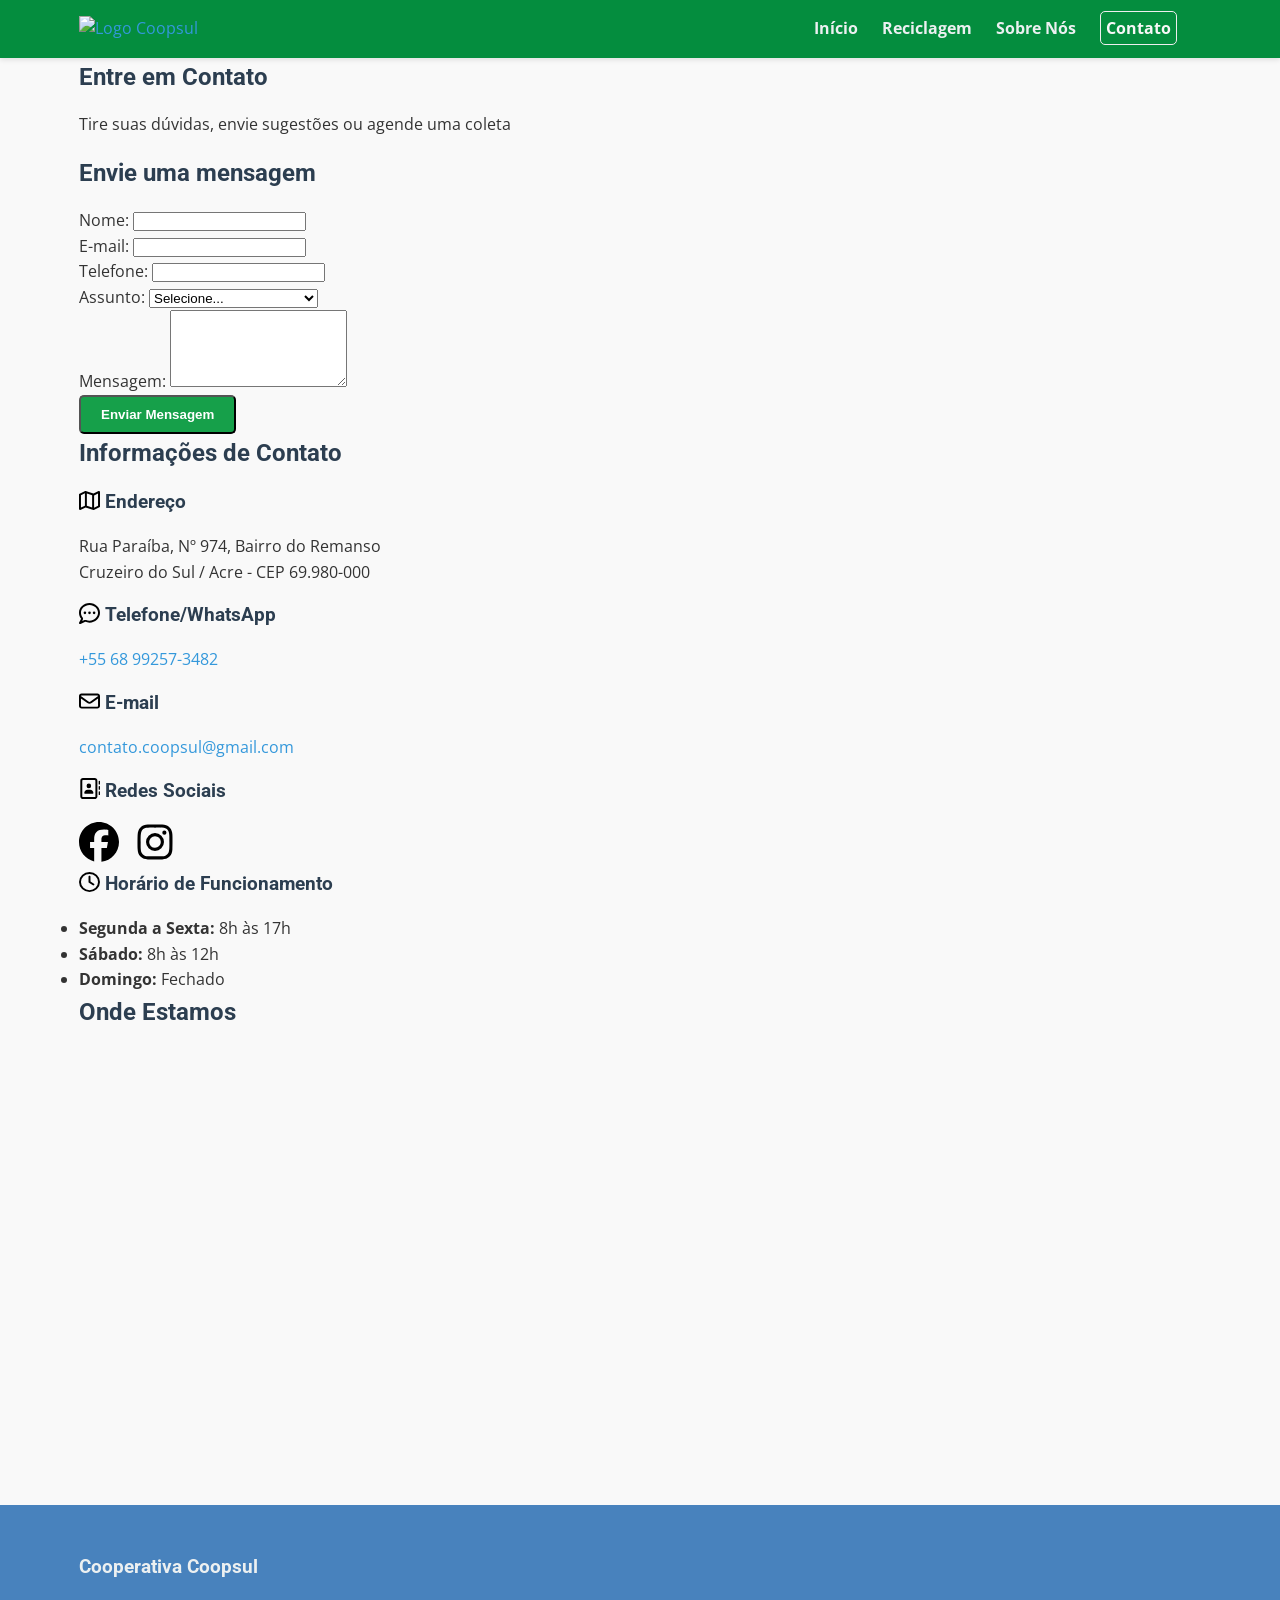
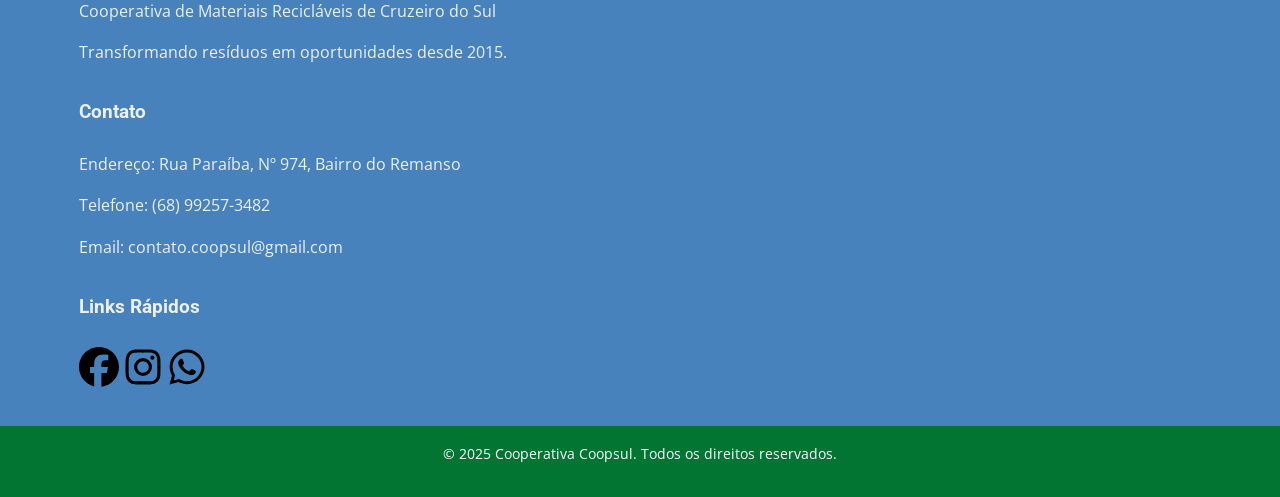
==== contato.html @ 3d7a3ee6 "Feat: icones e materials" ====
<!DOCTYPE html>
<html lang="pt-BR">
<head>
    <meta charset="UTF-8">
    <meta name="viewport" content="width=device-width, initial-scale=1.0">
    <title>Contato | Cooperativa Coopsul</title>
    <link rel="stylesheet" href="./assets/css/estilo.css">
    <link rel="stylesheet" href="./assets/css/estilo-contato.css">
    <link rel="shortcut icon" href="./favicon.png" type="image/x-icon">
    <link rel="preconnect" href="https://fonts.googleapis.com">
    <link rel="preconnect" href="https://fonts.gstatic.com" crossorigin>
    <link href="https://fonts.googleapis.com/css2?family=Roboto:wght@400;700&family=Open+Sans:wght@400;700&display=swap" rel="stylesheet">
</head>
<body>
    <header>
        <div class="container">
            <div class="logo">
                <a class="social-link" href="./" >
                    <img src="./assets/img/logo_coopsul.png" alt="Logo Coopsul" width="80">
                </a>
            </div>
            <nav>
                <ul>
                    <li><a href="index.html">Início</a></li>
                    <li><a href="reciclagem.html">Reciclagem</a></li>
                    <li><a href="sobre.html">Sobre Nós</a></li>
                    <li><a href="contato.html" class="active">Contato</a></li>
                </ul>
            </nav>
        </div>
    </header>

    <main>
        <section class="page-header">
            <div class="container">
                <h1>Entre em Contato</h1>
                <p>Tire suas dúvidas, envie sugestões ou agende uma coleta</p>
            </div>
        </section>

        <section class="contact-content">
            <div class="container">
                <div class="contact-grid">
                    <div class="contact-form">
                        <h2>Envie uma mensagem</h2>
                        <form id="contactForm">
                            <div class="form-group">
                                <label for="name">Nome:</label>
                                <input type="text" id="name" name="name" required>
                            </div>
                            <div class="form-group">
                                <label for="email">E-mail:</label>
                                <input type="email" id="email" name="email" required>
                            </div>
                            <div class="form-group">
                                <label for="phone">Telefone:</label>
                                <input type="tel" id="phone" name="phone">
                            </div>
                            <div class="form-group">
                                <label for="subject">Assunto:</label>
                                <select id="subject" name="subject" required>
                                    <option value="">Selecione...</option>
                                    <option value="coleta">Agendamento de coleta</option>
                                    <option value="dúvida">Dúvida sobre reciclagem</option>
                                    <option value="cooperado">Tornar-se cooperado</option>
                                    <option value="parceria">Parceria comercial</option>
                                    <option value="outro">Outro assunto</option>
                                </select>
                            </div>
                            <div class="form-group">
                                <label for="message">Mensagem:</label>
                                <textarea id="message" name="message" rows="5" required></textarea>
                            </div>
                            <button type="submit" class="btn">Enviar Mensagem</button>
                        </form>
                    </div>

                    <div class="contact-info">
                        <h2>Informações de Contato</h2>
                        
                        <div class="contact-method">
                            <h3><img class="fa-icon heading-icon" src="./assets/vendor/fontawesome/svgs/regular/map.svg" alt="">Endereço</h3>
                            <p>Rua Paraíba, Nº 974, Bairro do Remanso<br>
                            Cruzeiro do Sul / Acre - CEP 69.980-000</p>
                        </div>
                        
                        <div class="contact-method">
                            <h3><img class="fa-icon heading-icon" src="./assets/vendor/fontawesome/svgs/regular/comment-dots.svg" alt="">Telefone/WhatsApp</h3>
                            <p><a href="https://wa.me/5568992573482">+55 68 99257-3482</a></p>
                        </div>
                        
                        <div class="contact-method">
                            <h3><img class="fa-icon heading-icon" src="./assets/vendor/fontawesome/svgs/regular/envelope.svg" alt="">E-mail</h3>
                            <p><a href="mailto:contato.coopsul@gmail.com">contato.coopsul@gmail.com</a></p>
                        </div>
                        
                        <div class="contact-method">
                            <h3><img class="fa-icon heading-icon" src="./assets/vendor/fontawesome/svgs/regular/address-book.svg" alt="">Redes Sociais</h3>
                            <div class="social-links">
                                <a href="https://facebook.com/coopsul.ac" target="_blank" class="social-link">
                                    <img class="social-icon" src="./assets/vendor/fontawesome/svgs/brands/facebook.svg" alt="Facebook">
                                </a>
                                <a href="https://instagram.com/coopsul.ac" target="_blank" class="social-link">
                                    <img class="social-icon" src="./assets/vendor/fontawesome/svgs/brands/instagram.svg" alt="Instagram">
                                </a>
                            </div>
                        </div>
                        
                        <div class="business-hours">
                            <h3><img class="fa-icon heading-icon" src="./assets/vendor/fontawesome/svgs/regular/clock.svg" alt="">Horário de Funcionamento</h3>
                            <ul>
                                <li><strong>Segunda a Sexta:</strong> 8h às 17h</li>
                                <li><strong>Sábado:</strong> 8h às 12h</li>
                                <li><strong>Domingo:</strong> Fechado</li>
                            </ul>
                        </div>
                    </div>
                </div>

                <div class="map-container">
                    <h2>Onde Estamos</h2>
                    <div class="map-wrapper">
                        <iframe src="https://www.google.com/maps/embed?pb=!1m18!1m12!1m3!1d415.6751432317117!2d-72.64867158528781!3d-7.619435031986268!2m3!1f0!2f0!3f0!3m2!1i1024!2i768!4f13.1!3m3!1m2!1s0x9199cd432f1835c9%3A0xd5198e9dbc980777!2sCooperativa%20Coopsul!5e0!3m2!1spt-BR!2sbr!4v1752202580402!5m2!1spt-BR!2sbr" width="600" height="450" style="border:0;" allowfullscreen="" loading="lazy" referrerpolicy="no-referrer-when-downgrade"></iframe>
                    </div>
                </div>
            </div>
        </section>
    </main>

    <footer>
        <div class="container">
            <div class="footer-info">
                <h3>Cooperativa Coopsul</h3>
                <p>Cooperativa de Materiais Recicláveis de Cruzeiro do Sul</p>
                <p>Transformando resíduos em oportunidades desde 2015.</p>
            </div>

            <div class="footer-contact">
                <h3>Contato</h3>
                <p>Endereço: Rua Paraíba, Nº 974, Bairro do Remanso</p>
                <p>Telefone: (68) 99257-3482</p>
                <p>Email: contato.coopsul@gmail.com</p>
            </div>

            <div class="footer-links">
                <h3>Links Rápidos</h3>
                    <a href="https://facebook.com/coopsul.ac" target="_blank" class="social-link">
                    <img class="social-icon" src="./assets/vendor/fontawesome/svgs/brands/facebook.svg" alt="Facebook">
                    </a>
                    <a href="https://instagram.com/coopsul.ac" target="_blank" class="social-link">
                        <img class="social-icon" src="./assets/vendor/fontawesome/svgs/brands/instagram.svg" alt="Instagram">
                    </a>
                    <a href="https://web.whatsapp.com" target="_blank" class="social-link">
                        <img class="social-icon" src="./assets/vendor/fontawesome/svgs/brands/whatsapp.svg" alt="WhatsApp">
                    </a>
            </div>

        </div>

        <div class="copyright">
            <p>&copy; 2025 Cooperativa Coopsul. Todos os direitos reservados.</p>
        </div>

    </footer>

    <script src="./assets/js/scripts.js"></script>
</body>
</html>
---- assets/css/estilo.css ----
/* Reset e estilos básicos */
* {
    margin: 0;
    padding: 0;
    box-sizing: border-box;
}

body {
    font-family: 'Open Sans', sans-serif;
    line-height: 1.6;
    color: #333;
    background-color: #f9f9f9;
}

.container {
    width: 90%;
    max-width: 1200px;
    margin: 0 auto;
    padding: 0 15px;
}

h1, h2, h3 {
    font-family: 'Roboto', sans-serif;
    margin-bottom: 1rem;
    color: #2c3e50;
}

p {
    margin-bottom: 1rem;
}

a {
    text-decoration: none;
    color: #3498db;
    transition: color 0.3s;
}

a:hover {
    color: #ffffff;
}

.btn {
    display: inline-block;
    background-color: #16a04a;
    color: white;
    padding: 10px 20px;
    border-radius: 5px;
    font-weight: bold;
    transition: background-color 0.3s;
}

.btn:hover {
    background-color: #006929;
    color: white;
}

/* Ícones SVG locais (Font Awesome Free 7.3.1) */
.fa-icon {
    display: inline-block;
    width: 1em;
    height: 1em;
    object-fit: contain;
    vertical-align: -0.125em;
}

.card-icon {
    width: 3rem;
    height: 3rem;
}

.heading-icon {
    width: 1.1em;
    height: 1.1em;
    margin-right: 0.35rem;
}

.social-icon {
    width: 40px;
    height: 40px;
}

/* Header */
header {
    background-color: #048d3e;
    color: white;
    padding: 1rem 0;
    position: sticky;
    top: 0;
    z-index: 100;
    box-shadow: 0 2px 5px rgba(0,0,0,0.1);
}

.logo h1 {
    color: white;
    font-size: 1.8rem;
    margin-bottom: 0.2rem;
    border: 1px white solid;
}

.logo p {
    border: 1px white solid;
    color: #ecf0f1;
    font-size: 0.9rem;
}

nav ul {
    display: flex;
    list-style: none;
    margin-top: 1rem;
}

nav ul li {
    margin-right: 1.5rem;
}

nav ul li a {
    color: #ecf0f1;
    font-weight: bold;
    padding: 0.5rem 0;
    position: relative;
}

nav ul li a.active {
    color: #f8f8f8;
    border: 1px solid #eeeeee;
    border-radius: 5px;
    padding: 5px;
}

nav ul li a:after {
    content: '';
    position: absolute;
    width: 0;
    height: 2px;
    background: #27ae60;
    bottom: 0;
    left: 0;
    transition: width 0.3s;
}

nav ul li a:hover:after {
    width: 100%;
}

/* Hero Section */
.hero {
    background: linear-gradient(rgba(0,0,0,0.5), rgba(0,0,0,0.5)), url('../img/galpao-001.jpeg');
    background-size: cover;
    background-position: center;
    color: white;
    text-align: center;
    padding: 5rem 0;
}

.hero h2 {
    font-size: 2.5rem;
    margin-bottom: 1.5rem;
    color: white;
}

.hero p {
    font-size: 1.2rem;
    max-width: 800px;
    margin: 0 auto 2rem;
}

/* Benefits Section */
.benefits {
    padding: 4rem 0;
    background-color: white;
}

.benefits h2 {
    text-align: center;
    margin-bottom: 3rem;
    font-size: 2rem;
}

.benefits-grid {
    display: grid;
    grid-template-columns: repeat(auto-fit, minmax(300px, 1fr));
    gap: 2rem;
}

.benefit-card {
    background-color: #f8f9fa;
    padding: 2rem;
    border-radius: 8px;
    text-align: center;
    transition: transform 0.3s, box-shadow 0.3s;
}

.benefit-card:hover {
    transform: translateY(-5px);
    box-shadow: 0 10px 20px rgba(0,0,0,0.1);
}

.benefit-icon {
    font-size: 3rem;
    margin-bottom: 1rem;
}

/* Materials Section */
.materials {
    padding: 4rem 0;
    background-color: #f1f8e9;
}

.materials h2 {
    text-align: center;
    margin-bottom: 3rem;
    font-size: 2rem;
}

.materials-grid {
    display: grid;
    grid-template-columns: repeat(auto-fit, minmax(200px, 1fr));
    gap: 2rem;
}

.material-card {
    background-color: white;
    padding: 1.5rem;
    border-radius: 8px;
    text-align: center;
    box-shadow: 0 5px 15px rgba(0,0,0,0.1);
}

.material-icon {
    font-size: 2.5rem;
    margin-bottom: 1rem;
}

/* Footer */
footer {
    background-color: #4882bd;
    color: #ecf0f1;
    padding: 3rem 0 0;
}

.social-links {
    display: flex;
    gap: 1rem;
    margin-top: 0.5rem;
}

.social-link .social-icon,
.social-link img {
    transition: transform 0.3s;
}

.social-link:hover .social-icon,
.social-link:hover img {
    transform: scale(1.1);
}

.footer-info, .footer-links, .footer-contact {
    margin-bottom: 2rem;
}

.footer-info h3 {
    color: #ecf0f1;
}

.footer-links h3, .footer-contact h3 {
    color: #ecf0f1;
    margin-bottom: 1.5rem;
}

.footer-links ul {
    list-style: none;
}

.footer-links ul li {
    margin-bottom: 0.5rem;
}

.footer-links ul li a {
    color: #bdc3c7;
}

.footer-links ul li a:hover {
    color: #27ae60;
}

.copyright {
    text-align: center;
    padding: 1rem 0;
    background-color: #027532;
    color: #ffffff;
    font-size: 0.9rem;
}

/* Responsividade */
@media (min-width: 768px) {
    header .container {
        display: flex;
        justify-content: space-between;
        align-items: center;
    }

    nav ul {
        margin-top: 0;
    }

    .footer .container {
        display: grid;
        grid-template-columns: repeat(3, 1fr);
        gap: 2rem;
    }
}
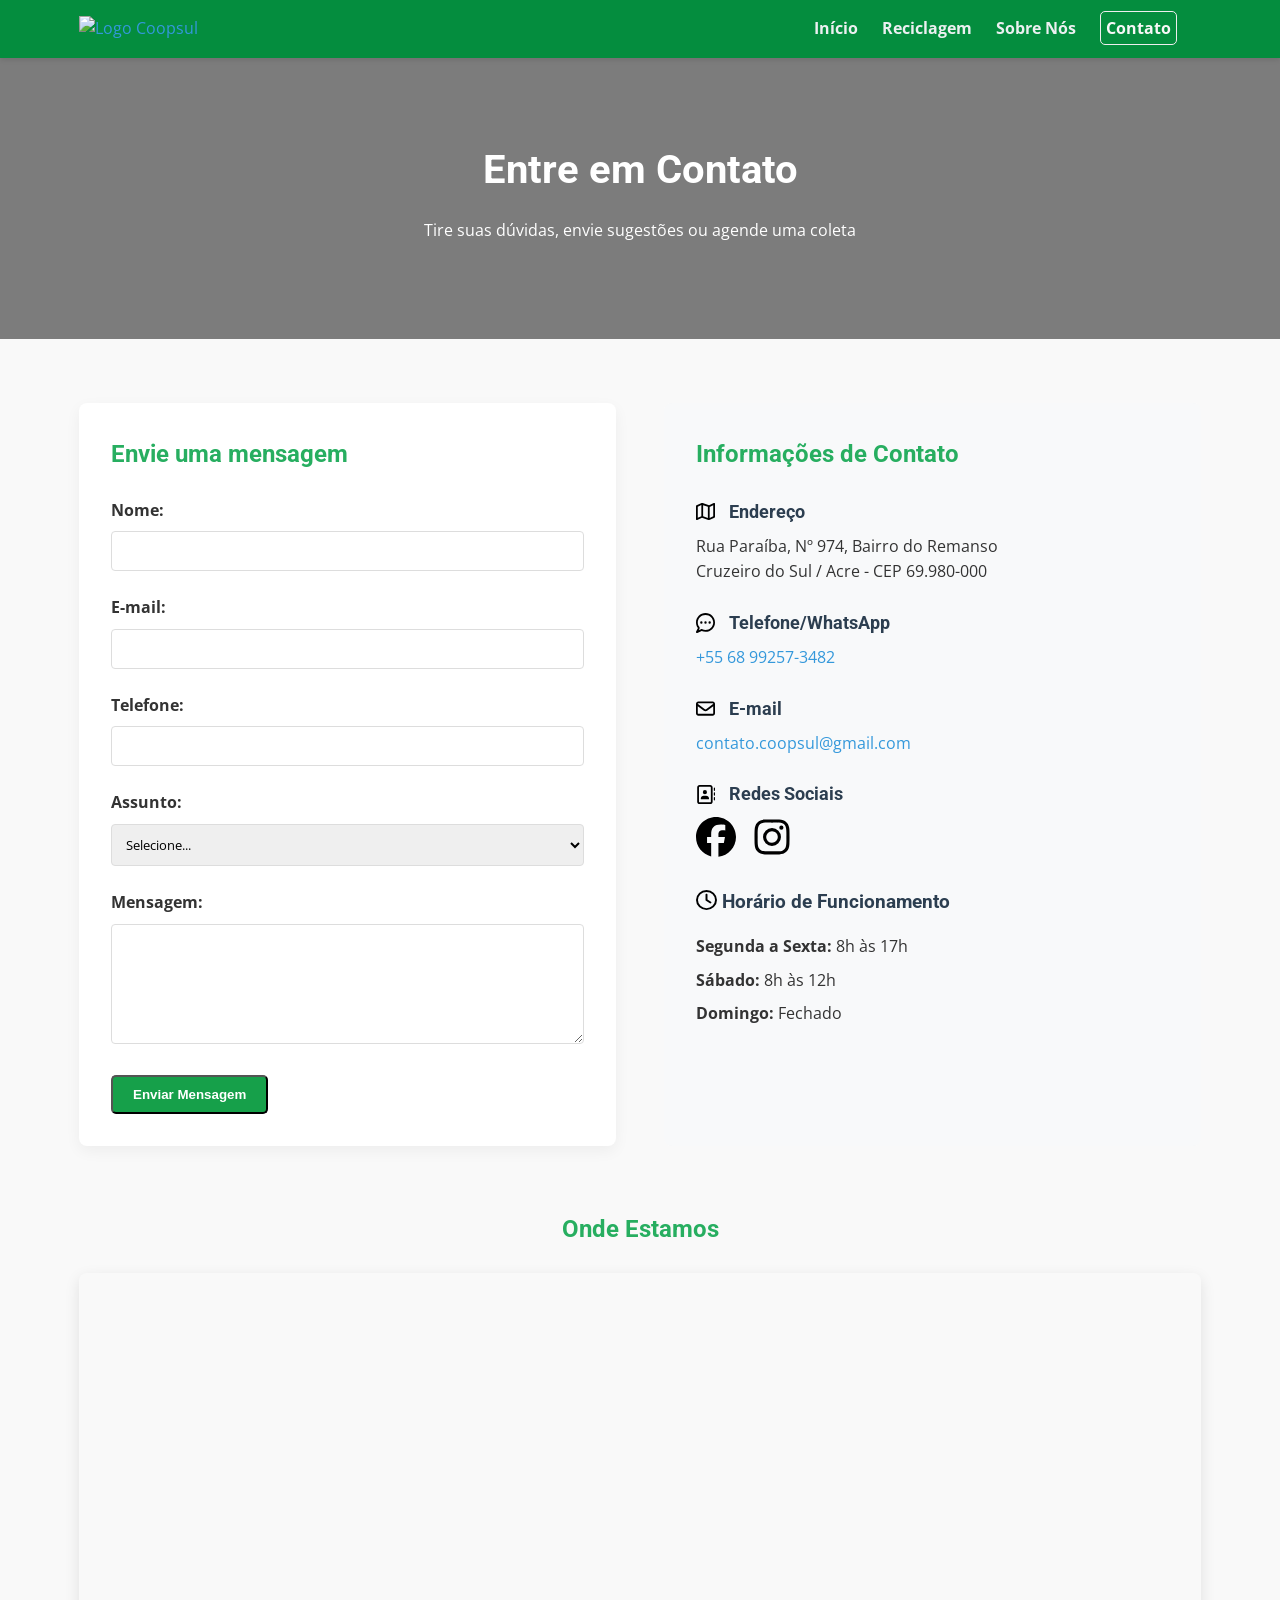
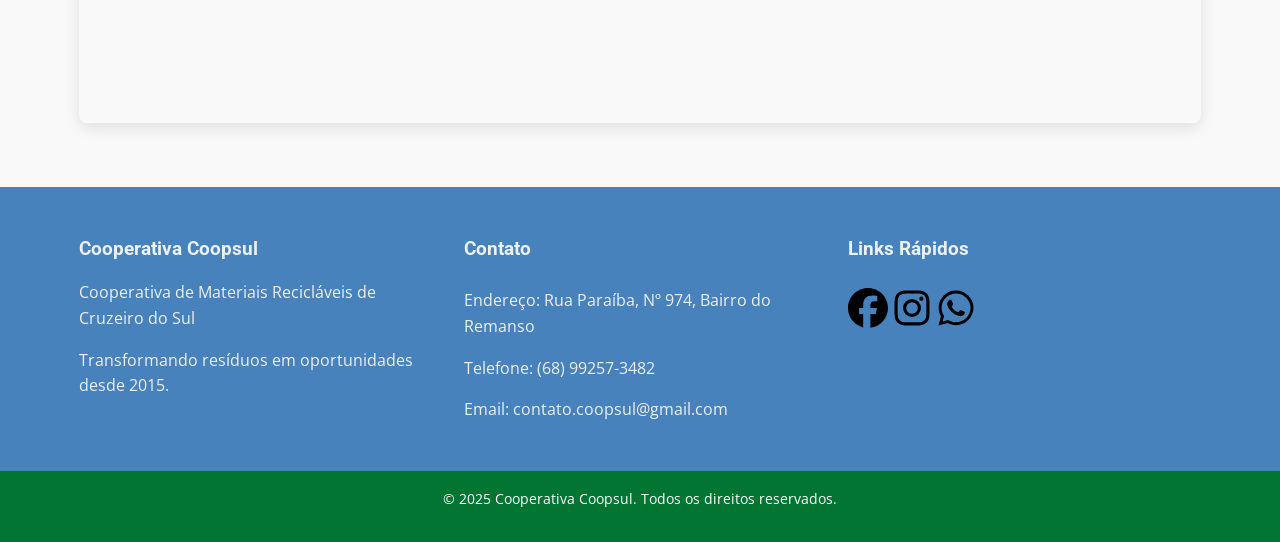
==== commit 7653bc42: "Principais mudanças: - Menu flutuante na parte inferior para telas abaixo de 768px. - Quatro botões " ====
--- a/contato.html
+++ b/contato.html
@@ -19,12 +19,12 @@
                     <img src="./assets/img/logo_coopsul.png" alt="Logo Coopsul" width="80">
                 </a>
             </div>
-            <nav>
+            <nav aria-label="Navegação principal">
                 <ul>
-                    <li><a href="index.html">Início</a></li>
-                    <li><a href="reciclagem.html">Reciclagem</a></li>
-                    <li><a href="sobre.html">Sobre Nós</a></li>
-                    <li><a href="contato.html" class="active">Contato</a></li>
+                    <li><a href="index.html"><img class="nav-icon" src="./assets/vendor/fontawesome/svgs/regular/house.svg" alt=""><span class="nav-label">Início</span></a></li>
+                    <li><a href="reciclagem.html"><img class="nav-icon" src="./assets/vendor/fontawesome/svgs/regular/trash-can.svg" alt=""><span class="nav-label">Reciclagem</span></a></li>
+                    <li><a href="sobre.html"><img class="nav-icon" src="./assets/vendor/fontawesome/svgs/regular/address-card.svg" alt=""><span class="nav-label">Sobre Nós</span></a></li>
+                    <li><a href="contato.html" class="active" aria-current="page"><img class="nav-icon" src="./assets/vendor/fontawesome/svgs/regular/envelope.svg" alt=""><span class="nav-label">Contato</span></a></li>
                 </ul>
             </nav>
         </div>
--- a/assets/css/estilo.css
+++ b/assets/css/estilo.css
@@ -142,6 +142,10 @@
     width: 100%;
 }
 
+.nav-icon {
+    display: none;
+}
+
 /* Hero Section */
 .hero {
     background: linear-gradient(rgba(0,0,0,0.5), rgba(0,0,0,0.5)), url('../img/galpao-001.jpeg');
@@ -292,6 +296,117 @@
 }
 
 /* Responsividade */
+@media (max-width: 767px) {
+    body {
+        padding-bottom: calc(92px + env(safe-area-inset-bottom));
+    }
+
+    header {
+        position: relative;
+        padding: 0.75rem 0;
+    }
+
+    header .container {
+        display: flex;
+        justify-content: center;
+    }
+
+    .logo img {
+        display: block;
+        width: 72px;
+        height: auto;
+    }
+
+    nav ul {
+        position: fixed;
+        z-index: 1000;
+        left: 50%;
+        bottom: calc(12px + env(safe-area-inset-bottom));
+        transform: translateX(-50%);
+        display: grid;
+        grid-template-columns: repeat(4, 52px);
+        gap: 8px;
+        width: max-content;
+        max-width: calc(100vw - 24px);
+        margin: 0;
+        padding: 8px 12px;
+        background-color: #048d3e;
+        border: 1px solid rgba(255, 255, 255, 0.35);
+        border-radius: 999px;
+        box-shadow: 0 8px 24px rgba(0, 0, 0, 0.28);
+    }
+
+    nav ul li {
+        margin: 0;
+    }
+
+    nav ul li a,
+    nav ul li a.active {
+        display: flex;
+        align-items: center;
+        justify-content: center;
+        width: 52px;
+        height: 52px;
+        padding: 0;
+        color: white;
+        background-color: #17211b;
+        border: 2px solid transparent;
+        border-radius: 50%;
+    }
+
+    nav ul li a.active {
+        background-color: white;
+        border-color: #17211b;
+        box-shadow: 0 0 0 3px #048d3e;
+    }
+
+    nav ul li a:after {
+        display: none;
+    }
+
+    .nav-icon {
+        display: block;
+        width: 25px;
+        height: 25px;
+        object-fit: contain;
+        filter: invert(1);
+    }
+
+    nav ul li a.active .nav-icon {
+        filter: none;
+    }
+
+    .nav-label {
+        position: absolute;
+        width: 1px;
+        height: 1px;
+        padding: 0;
+        margin: -1px;
+        overflow: hidden;
+        clip: rect(0, 0, 0, 0);
+        white-space: nowrap;
+        border: 0;
+    }
+
+    .hero {
+        padding: 3.5rem 0;
+    }
+
+    .hero h2 {
+        font-size: 2rem;
+    }
+
+    .benefits,
+    .materials {
+        padding: 3rem 0;
+    }
+
+    .benefits-grid,
+    .materials-grid {
+        grid-template-columns: 1fr;
+    }
+}
+
 @media (min-width: 768px) {
     header .container {
         display: flex;
@@ -303,9 +418,18 @@
         margin-top: 0;
     }
 
-    .footer .container {
+    footer > .container {
         display: grid;
         grid-template-columns: repeat(3, 1fr);
         gap: 2rem;
     }
 }
+
+@media (prefers-reduced-motion: reduce) {
+    *,
+    *::before,
+    *::after {
+        scroll-behavior: auto !important;
+        transition-duration: 0.01ms !important;
+    }
+}
--- a/assets/css/estilo-contato.css
+++ b/assets/css/estilo-contato.css
@@ -0,0 +1,166 @@
+/* Página de Reciclagem - Estilos Adicionais */
+.page-header {
+    background: linear-gradient(rgba(0,0,0,0.5), rgba(0,0,0,0.5)), url('../img/galpao-001.jpeg');
+    background-size: cover;
+    background-position: center;
+    /* background-color: #41b873; */
+    color: white;
+    padding: 5rem 0;
+    text-align: center;
+}
+
+.page-header h1 {
+    font-size: 2.5rem;
+    color: white;
+}
+
+.contact-content {
+    padding: 4rem 0;
+}
+
+.contact-grid {
+    display: grid;
+    grid-template-columns: 1fr 1fr;
+    gap: 3rem;
+    margin-bottom: 4rem;
+}
+
+.contact-form {
+    background-color: white;
+    padding: 2rem;
+    border-radius: 8px;
+    box-shadow: 0 5px 15px rgba(0,0,0,0.05);
+}
+
+.contact-form h2 {
+    margin-bottom: 1.5rem;
+    color: #27ae60;
+}
+
+.form-group {
+    margin-bottom: 1.5rem;
+}
+
+.form-group label {
+    display: block;
+    margin-bottom: 0.5rem;
+    font-weight: bold;
+}
+
+.form-group input,
+.form-group select,
+.form-group textarea {
+    width: 100%;
+    padding: 10px;
+    border: 1px solid #ddd;
+    border-radius: 4px;
+    font-family: 'Open Sans', sans-serif;
+}
+
+.form-group textarea {
+    resize: vertical;
+    min-height: 120px;
+}
+
+.contact-info {
+    background-color: #f8f9fa;
+    padding: 2rem;
+    border-radius: 8px;
+}
+
+.contact-info h2 {
+    margin-bottom: 1.5rem;
+    color: #27ae60;
+}
+
+.contact-method {
+    margin-bottom: 1.5rem;
+}
+
+.contact-method h3 {
+    display: flex;
+    align-items: center;
+    gap: 0.5rem;
+    margin-bottom: 0.5rem;
+    font-size: 1.1rem;
+}
+
+.social-links {
+    display: flex;
+    gap: 1rem;
+    margin-top: 0.5rem;
+}
+
+.social-link img {
+    transition: transform 0.3s;
+}
+
+.social-link:hover img {
+    transform: scale(1.1);
+}
+
+.business-hours ul {
+    list-style: none;
+}
+
+.business-hours li {
+    margin-bottom: 0.5rem;
+}
+
+.map-container {
+    margin-top: 3rem;
+}
+
+.map-container h2 {
+    text-align: center;
+    margin-bottom: 1.5rem;
+    color: #27ae60;
+}
+
+.map-wrapper {
+    border-radius: 8px;
+    overflow: hidden;
+    box-shadow: 0 5px 15px rgba(0,0,0,0.1);
+}
+
+.map-wrapper iframe {
+    width: 100%;
+    display: block;
+}
+
+/* Responsividade */
+@media (max-width: 768px) {
+    .page-header {
+        padding: 2rem 0;
+    }
+
+    .page-header h1 {
+        font-size: 2rem;
+    }
+
+    .contact-content {
+        padding: 3rem 0;
+    }
+
+    .contact-grid {
+        grid-template-columns: 1fr;
+        gap: 2rem;
+        margin-bottom: 3rem;
+    }
+    
+    .contact-form,
+    .contact-info {
+        padding: 1.5rem;
+    }
+
+    .form-group input,
+    .form-group select,
+    .form-group textarea {
+        min-height: 44px;
+        font-size: 1rem;
+    }
+
+    .map-wrapper iframe {
+        height: 320px;
+    }
+}
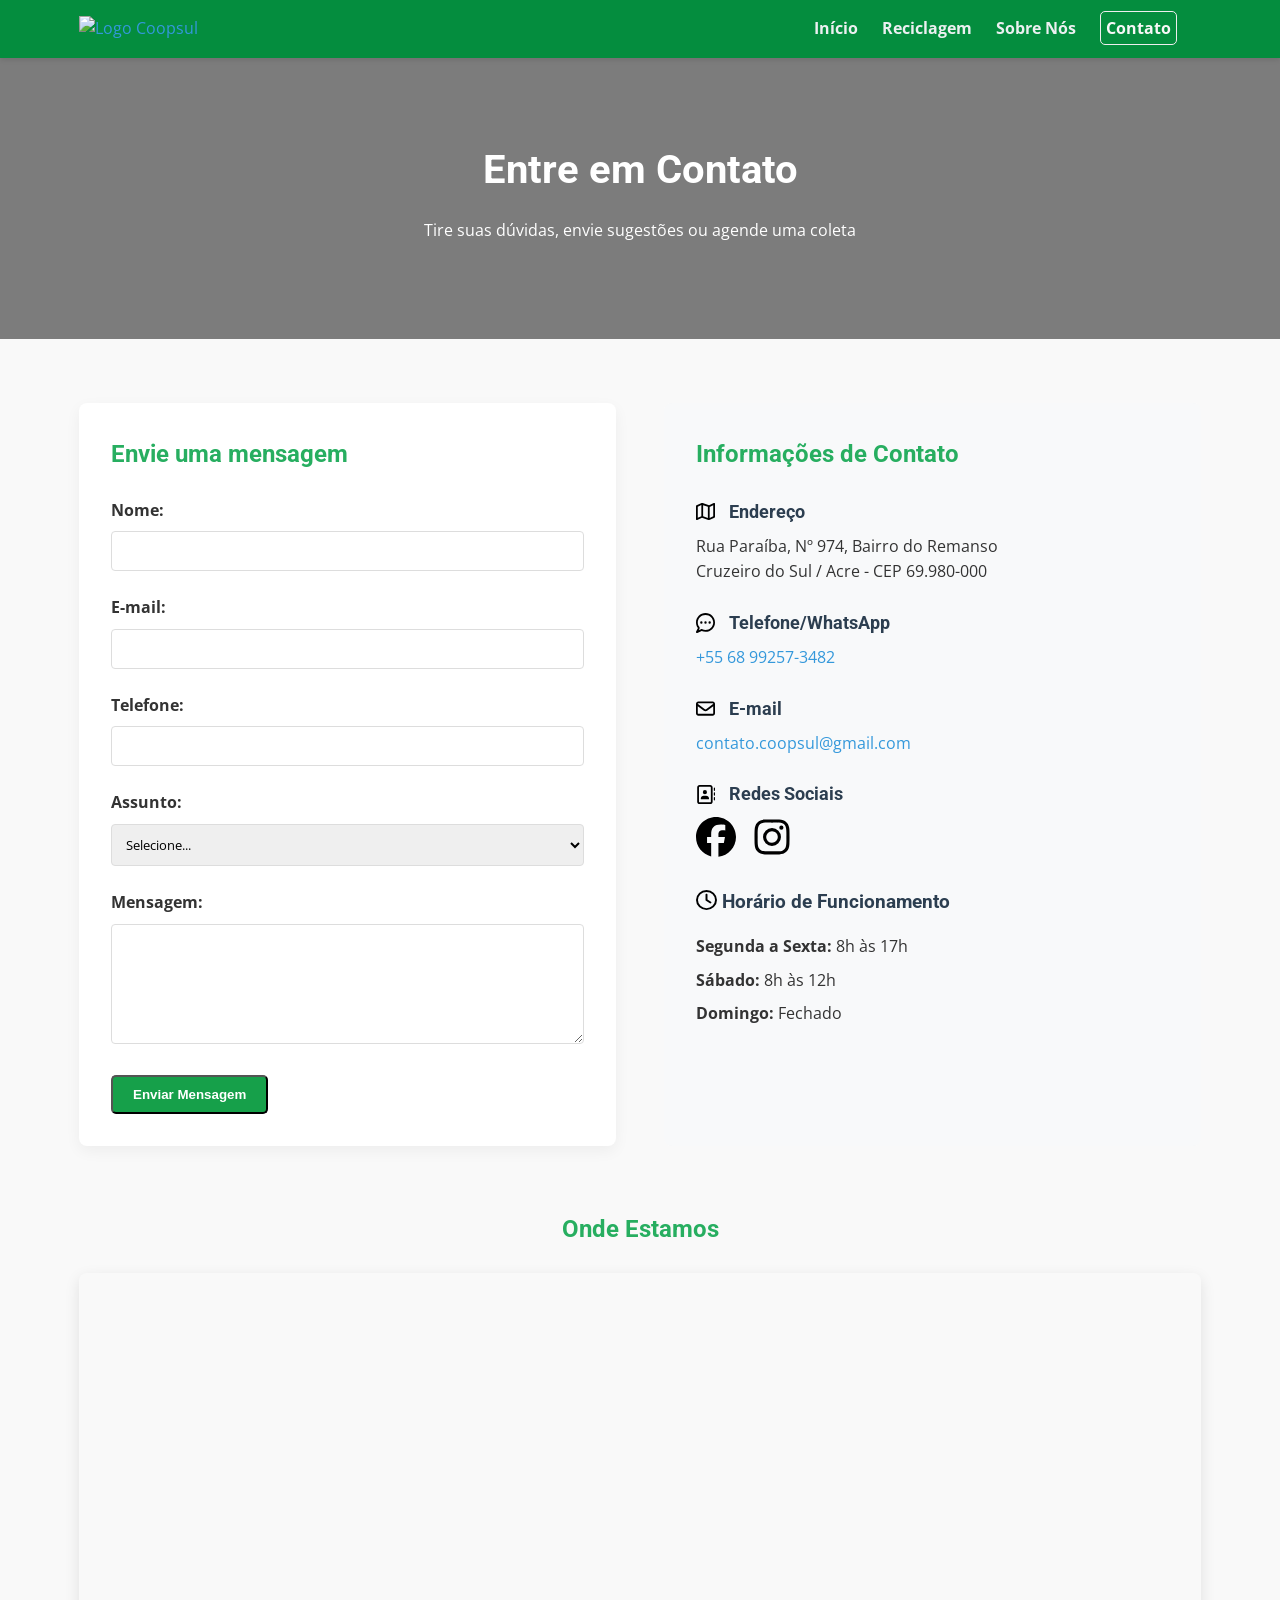
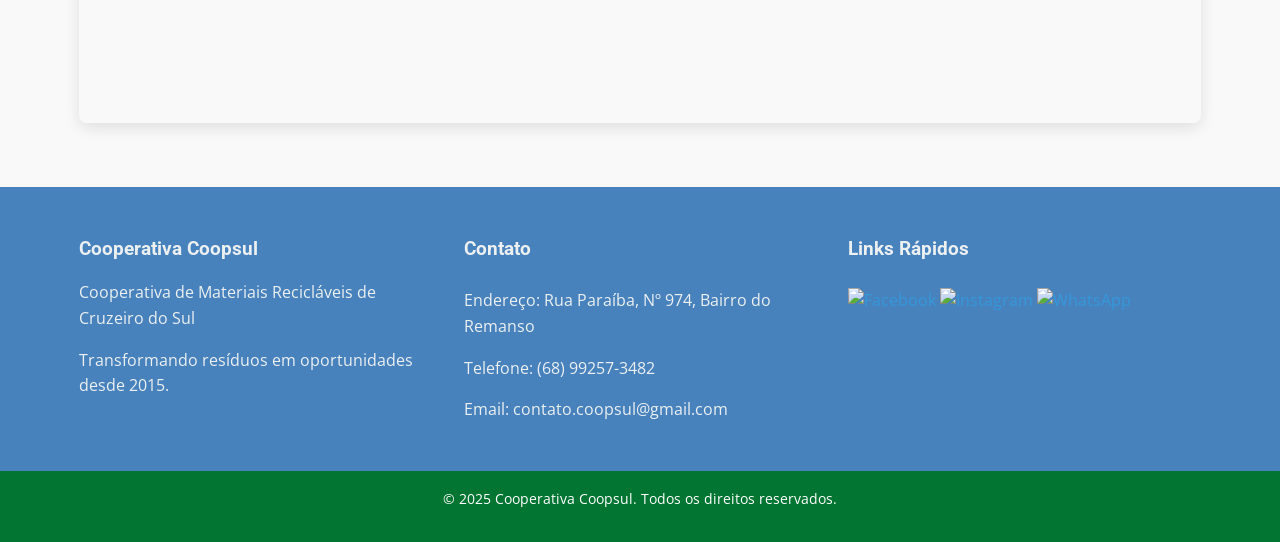
==== commit 9d8a78d8: "Fix: ícones e direcionamento do WhatsApp" ====
--- a/contato.html
+++ b/contato.html
@@ -145,13 +145,13 @@
             <div class="footer-links">
                 <h3>Links Rápidos</h3>
                     <a href="https://facebook.com/coopsul.ac" target="_blank" class="social-link">
-                    <img class="social-icon" src="./assets/vendor/fontawesome/svgs/brands/facebook.svg" alt="Facebook">
+                    <img class="social-icon" src="./assets/img/logo_facebook.png" alt="Facebook">
                     </a>
                     <a href="https://instagram.com/coopsul.ac" target="_blank" class="social-link">
-                        <img class="social-icon" src="./assets/vendor/fontawesome/svgs/brands/instagram.svg" alt="Instagram">
+                        <img class="social-icon" src="./assets/img/logo_instagram.png" alt="Instagram">
                     </a>
-                    <a href="https://web.whatsapp.com" target="_blank" class="social-link">
-                        <img class="social-icon" src="./assets/vendor/fontawesome/svgs/brands/whatsapp.svg" alt="WhatsApp">
+                    <a href="https://wa.me/5568992573482?text=Ol%C3%A1%2C%20quero%20informa%C3%A7%C3%B5es%20sobre%20a%20Coopsul" target="_blank" class="social-link">
+                        <img class="social-icon" src="./assets/img/logo_whatsapp.png" alt="WhatsApp">
                     </a>
             </div>
 
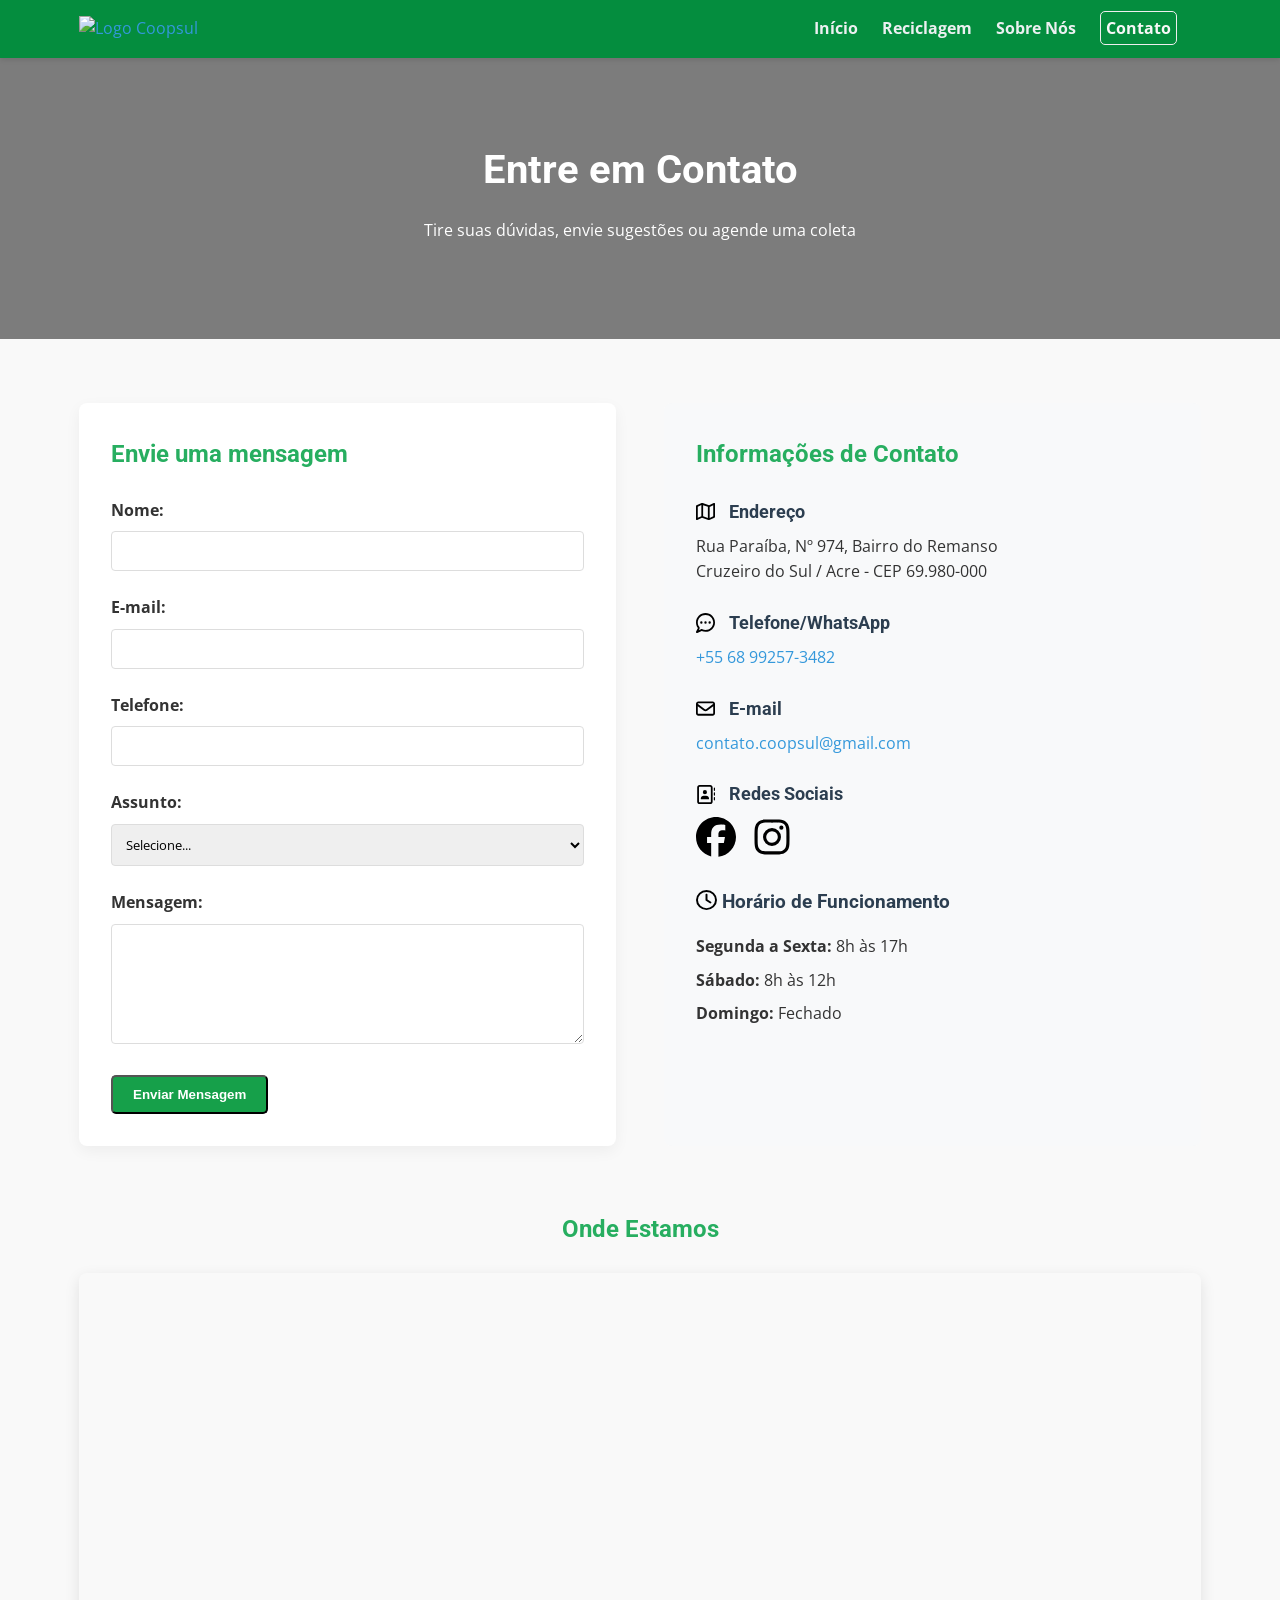
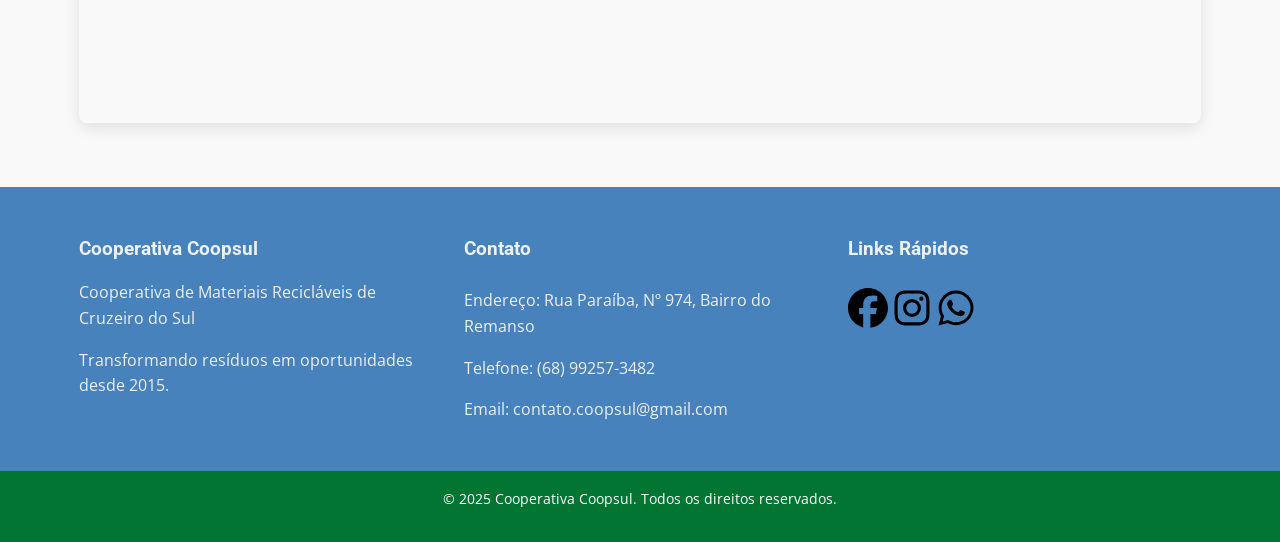
==== commit ddb05808: "Apenas projeto HMTL, CSS, Javascript" ====
--- a/contato.html
+++ b/contato.html
@@ -3,6 +3,17 @@
 <head>
     <meta charset="UTF-8">
     <meta name="viewport" content="width=device-width, initial-scale=1.0">
+    <!-- Open Graph Tags para preview em redes sociais -->
+    <meta property="og:title" content="Cooperativa Coopsul">
+    <meta property="og:description" content="Somos uma cooperativa de materiais reciclados. Trabalhamos juntos para o benefício de todos os cooperados, com decisões coletivas e democráticas.">
+    <meta property="og:type" content="website">
+    <meta property="og:url" content="https://www.cooperativa-coopsul.site/contato.html">
+    <meta property="og:image" content="https://www.cooperativa-coopsul.site/assets/og/social_3.png">
+    <meta property="og:image:width" content="1200">
+    <meta property="og:image:height" content="640">
+    <meta property="og:image:type" content="image/png">
+    <meta property="og:image:alt" content="Cooperativa Coopsul">
+    <meta property="og:locale" content="pt_BR">
     <title>Contato | Cooperativa Coopsul</title>
     <link rel="stylesheet" href="./assets/css/estilo.css">
     <link rel="stylesheet" href="./assets/css/estilo-contato.css">
@@ -145,13 +156,13 @@
             <div class="footer-links">
                 <h3>Links Rápidos</h3>
                     <a href="https://facebook.com/coopsul.ac" target="_blank" class="social-link">
-                    <img class="social-icon" src="./assets/img/logo_facebook.png" alt="Facebook">
+                    <img class="social-icon" src="./assets/vendor/fontawesome/svgs/brands/facebook.svg" alt="Facebook">
                     </a>
                     <a href="https://instagram.com/coopsul.ac" target="_blank" class="social-link">
-                        <img class="social-icon" src="./assets/img/logo_instagram.png" alt="Instagram">
+                        <img class="social-icon" src="./assets/vendor/fontawesome/svgs/brands/instagram.svg" alt="Instagram">
                     </a>
-                    <a href="https://wa.me/5568992573482?text=Ol%C3%A1%2C%20quero%20informa%C3%A7%C3%B5es%20sobre%20a%20Coopsul" target="_blank" class="social-link">
-                        <img class="social-icon" src="./assets/img/logo_whatsapp.png" alt="WhatsApp">
+                    <a href="https://web.whatsapp.com" target="_blank" class="social-link">
+                        <img class="social-icon" src="./assets/vendor/fontawesome/svgs/brands/whatsapp.svg" alt="WhatsApp">
                     </a>
             </div>
 
--- a/assets/css/estilo.css
+++ b/assets/css/estilo.css
@@ -179,6 +179,17 @@
     margin-bottom: 3rem;
     font-size: 2rem;
 }
+
+.news-intro { text-align: center; margin: -2rem auto 2rem; color: #59645e; }
+.news-grid { display: grid; grid-template-columns: repeat(auto-fit, minmax(280px, 1fr)); gap: 1.5rem; }
+.news-card { overflow: hidden; background: #fff; border: 1px solid #e1e8e3; border-radius: 10px; box-shadow: 0 5px 18px rgba(0,0,0,.08); }
+.news-card > img { width: 100%; height: 210px; object-fit: cover; display: block; }
+.news-body { padding: 1.4rem; }
+.news-body h3 { color: #087438; }
+.news-body details summary { color: #087438; font-weight: bold; cursor: pointer; margin-bottom: 1rem; }
+.news-content { white-space: pre-line; }
+.news-body small { color: #66736b; }
+.news-status { grid-column: 1 / -1; text-align: center; padding: 2rem; color: #66736b; }
 
 .benefits-grid {
     display: grid;
--- a/assets/css/estilo-contato.css
+++ b/assets/css/estilo-contato.css
@@ -31,6 +31,11 @@
     border-radius: 8px;
     box-shadow: 0 5px 15px rgba(0,0,0,0.05);
 }
+
+.form-honeypot { position: absolute !important; left: -10000px !important; width: 1px; height: 1px; overflow: hidden; }
+.form-feedback { padding: 12px 14px; border-radius: 5px; margin-bottom: 18px; }
+.form-success { color: #155f31; background: #e0f5e8; border: 1px solid #9bd3ae; }
+.form-error { color: #8a1f1f; background: #fde7e7; border: 1px solid #e4aaaa; }
 
 .contact-form h2 {
     margin-bottom: 1.5rem;
